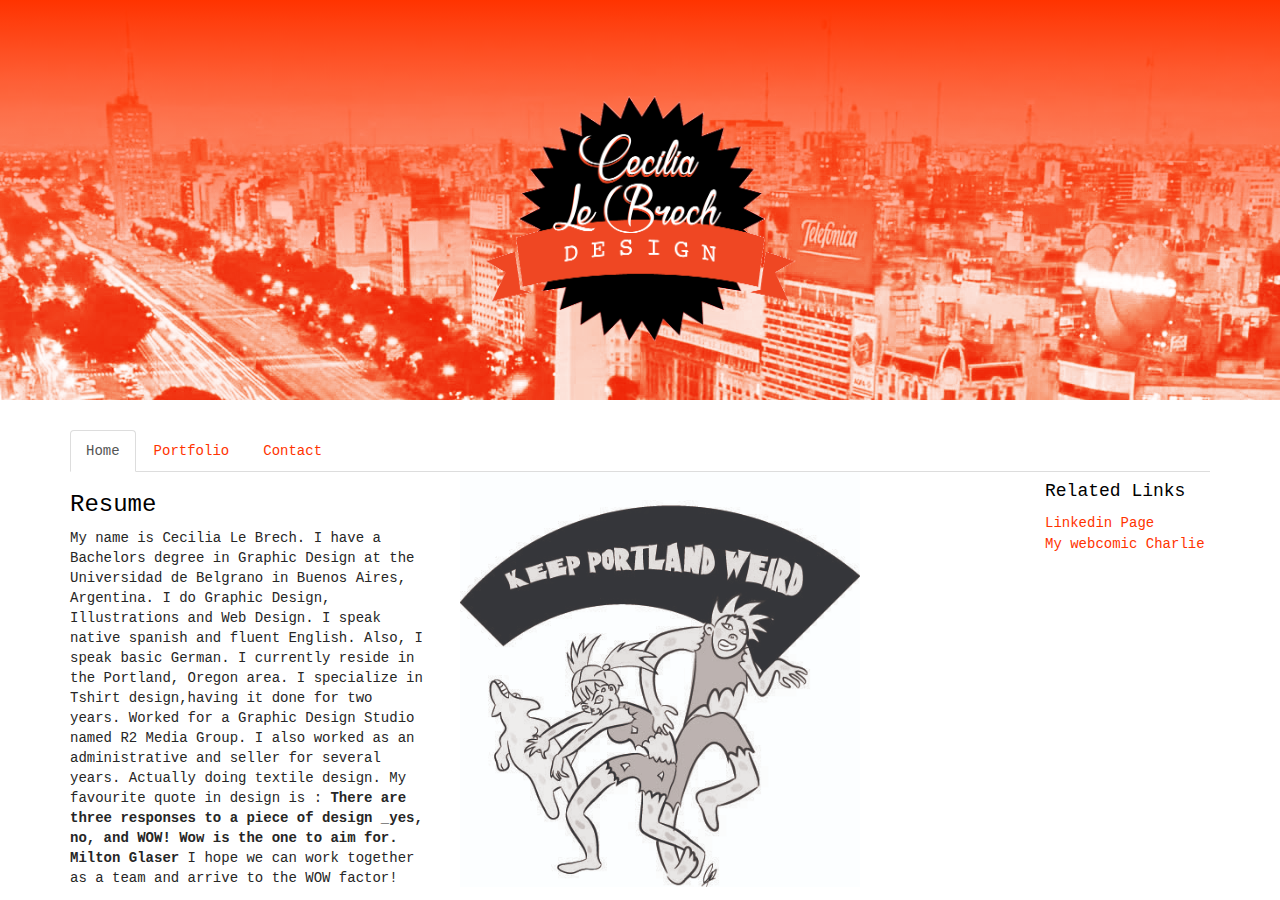
==== index.html @ 95444ef3 "Add initial files" ====
<!DOCTYPE html>
<html>
  <head>
    <link href="css/bootstrap.css" rel="stylesheet" type="text/css">
    <link href="css/styles.css" rel="stylesheet" type="text/css">
    <script src="js/jquery-1.12.0.js"></script>
    <script src="js/scripts.js"></script>
    <title>Cecilia Le Brech Design</title>
  </head>
  <body>
    <div class="jumbotron">
      <img id="logo" src="img/logo2.png" alt="logo"/>
   </div>
   <div class="container">
     <ul class="nav nav-tabs">
  <li role="presentation" class="active"><a href="index.html">Home</a></li>
  <li role="presentation"><a href="portfolio.html">Portfolio</a></li>
  <li role="presentation"><a href="contact.html">Contact</a></li>
</ul>
     <div class="row">
       <div class="col-md-4">

     <h3>Resume</h3>

     <p>My name is Cecilia Le Brech. I have a Bachelors degree in Graphic Design at the Universidad de Belgrano in Buenos Aires, Argentina. I do Graphic Design, Illustrations and Web Design. I speak native spanish and fluent English. Also, I speak basic German.
     I currently reside in the Portland, Oregon area.
     I specialize in Tshirt design,having it done for two years. Worked for a Graphic Design Studio named R2 Media Group. I also worked as an administrative and seller for several years. Actually doing textile design. My favourite quote in design is :<b> There are three responses to a piece of design _yes, no, and WOW! Wow is the one to aim for. Milton Glaser</b>
     I hope we can work together as a team and arrive to the WOW factor!</p>

 </div>
  <div class="col-md-6">
  <img class="zombie" src="img/zombies.jpg" alt="zombies"/>
  </div>



   <div class="col-md-2">

     <h4>Related Links</h4>
  
     <a href="https://www.linkedin.com/in/maria-cecilia-le-brech-784b39a4?trk=nav_responsive_tab_profile">Linkedin Page</a></br>
     <a href=" http://cecilialebrech.tumblr.com/">My webcomic Charlie</a>
 </div>
   </div>

   </div>



  </body>
</html>
---- css/styles.css ----
.jumbotron{
  height: 400px;
  background-image:linear-gradient(#ff3300, transparent 70%),
   url("../img/9dejulio.gif");
  color: white;
  text-align: center;
}
a{
  color: #ff3300;
  font-family: Courier;
}

h1{
  text-align: center;
  font-family: Courier;
  margin-top: 100px;
  text-shadow: 0 1px 1px rgba(0,0,0, .8);
  letter-spacing: 4px;

}
#logo{
  width: 400px;
  margin-top: -80px;
}
h3{
  color: black;
  font-family: Courier;
}

h4{
  color:black;
  font-family: Courier;
}

a{
  color: #ff3300;
  font-family: Courier;
}
.zombie{
  width:400px;

}
p{
  color:#262626;
  font-family:Courier;
}
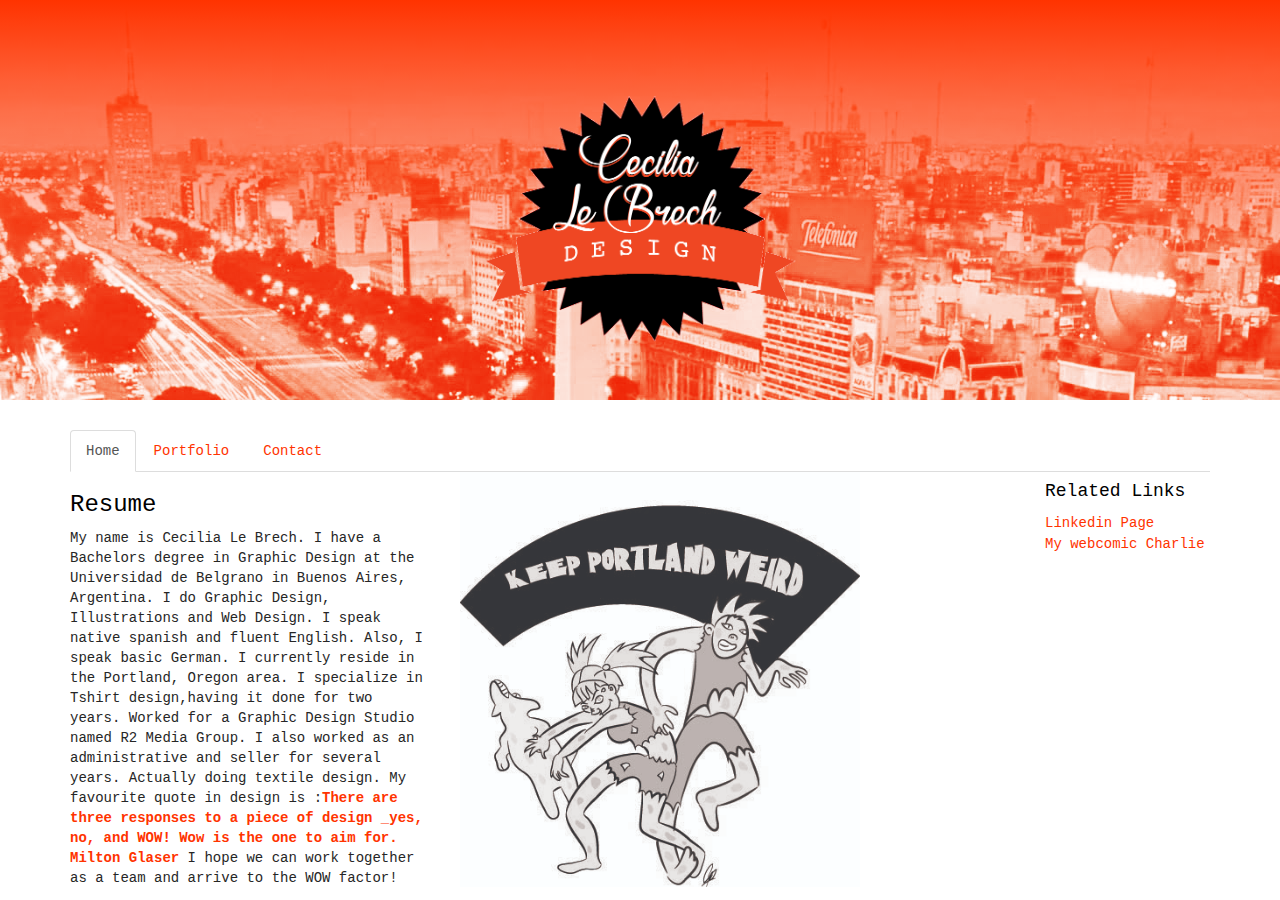
==== commit 094439fd: "Add contact form" ====
--- a/index.html
+++ b/index.html
@@ -24,7 +24,7 @@
 
      <p>My name is Cecilia Le Brech. I have a Bachelors degree in Graphic Design at the Universidad de Belgrano in Buenos Aires, Argentina. I do Graphic Design, Illustrations and Web Design. I speak native spanish and fluent English. Also, I speak basic German.
      I currently reside in the Portland, Oregon area.
-     I specialize in Tshirt design,having it done for two years. Worked for a Graphic Design Studio named R2 Media Group. I also worked as an administrative and seller for several years. Actually doing textile design. My favourite quote in design is :<b> There are three responses to a piece of design _yes, no, and WOW! Wow is the one to aim for. Milton Glaser</b>
+     I specialize in Tshirt design,having it done for two years. Worked for a Graphic Design Studio named R2 Media Group. I also worked as an administrative and seller for several years. Actually doing textile design. My favourite quote in design is :<b style="color:#ff3300">There are three responses to a piece of design _yes, no, and WOW! Wow is the one to aim for. Milton Glaser</b>
      I hope we can work together as a team and arrive to the WOW factor!</p>
 
  </div>
@@ -37,9 +37,9 @@
    <div class="col-md-2">
 
      <h4>Related Links</h4>
-  
-     <a href="https://www.linkedin.com/in/maria-cecilia-le-brech-784b39a4?trk=nav_responsive_tab_profile">Linkedin Page</a></br>
-     <a href=" http://cecilialebrech.tumblr.com/">My webcomic Charlie</a>
+
+     <a href="https://www.linkedin.com/in/maria-cecilia-le-brech-784b39a4?trk=nav_responsive_tab_profile" target="_blank">Linkedin Page</a></br>
+     <a href=" http://cecilialebrech.tumblr.com/" target="_blank">My webcomic Charlie</a>
  </div>
    </div>
 
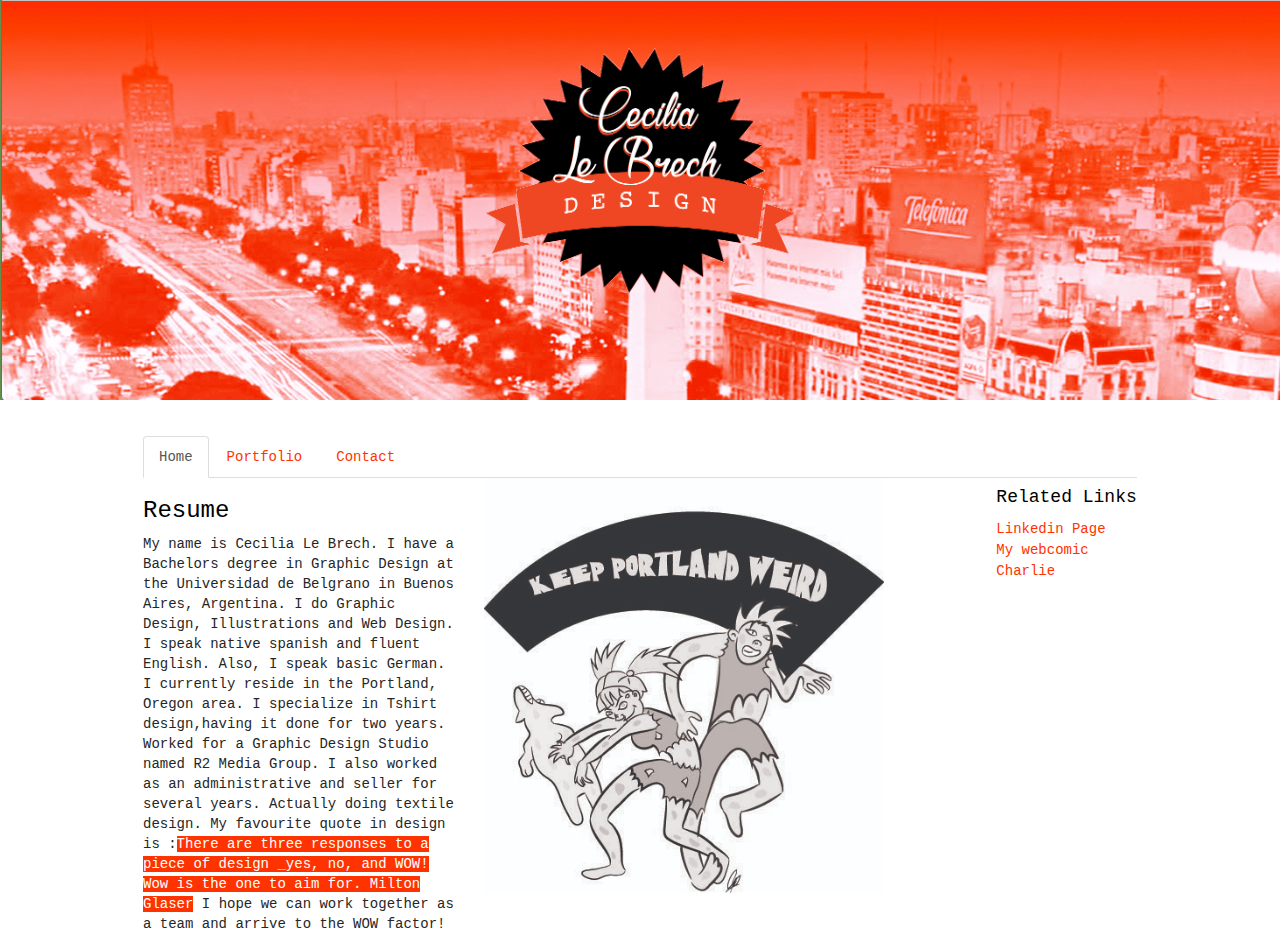
==== commit 02d7e186: "Add animations" ====
--- a/index.html
+++ b/index.html
@@ -3,14 +3,28 @@
   <head>
     <link href="css/bootstrap.css" rel="stylesheet" type="text/css">
     <link href="css/styles.css" rel="stylesheet" type="text/css">
+    <link rel="stylesheet" href="css/animations.css">
     <script src="js/jquery-1.12.0.js"></script>
     <script src="js/scripts.js"></script>
     <title>Cecilia Le Brech Design</title>
   </head>
   <body>
-    <div class="jumbotron">
-      <img id="logo" src="img/logo2.png" alt="logo"/>
-   </div>
+
+  <div id="cycler">
+
+    <img class="active" src="img/avenidados.gif"  src="img/avenidas.gif" alt="9dejulio"/>
+    <img src="img/citylights.gif" alt="Buenos Aires" />
+    <img src="img/salta.gif" alt="Salta" />
+    <img src="img/glaciar.gif" alt="Perito Moreno" />
+  </div>
+  <div id="logo_wrapper">
+  <img id="logo"class= "slideDown" src="img/logo2.png" alt="logo"/>
+  </div>
+
+
+
+
+
    <div class="container">
      <ul class="nav nav-tabs">
   <li role="presentation" class="active"><a href="index.html">Home</a></li>
@@ -24,7 +38,7 @@
 
      <p>My name is Cecilia Le Brech. I have a Bachelors degree in Graphic Design at the Universidad de Belgrano in Buenos Aires, Argentina. I do Graphic Design, Illustrations and Web Design. I speak native spanish and fluent English. Also, I speak basic German.
      I currently reside in the Portland, Oregon area.
-     I specialize in Tshirt design,having it done for two years. Worked for a Graphic Design Studio named R2 Media Group. I also worked as an administrative and seller for several years. Actually doing textile design. My favourite quote in design is :<b style="color:#ff3300">There are three responses to a piece of design _yes, no, and WOW! Wow is the one to aim for. Milton Glaser</b>
+     I specialize in Tshirt design,having it done for two years. Worked for a Graphic Design Studio named R2 Media Group. I also worked as an administrative and seller for several years. Actually doing textile design. My favourite quote in design is :<span style="background-color: #ff3300; color: white">There are three responses to a piece of design _yes, no, and WOW! Wow is the one to aim for. Milton Glaser</span>
      I hope we can work together as a team and arrive to the WOW factor!</p>
 
  </div>
--- a/css/styles.css
+++ b/css/styles.css
@@ -1,10 +1,14 @@
-.jumbotron{
-  height: 400px;
-  background-image:linear-gradient(#ff3300, transparent 70%),
-   url("../img/9dejulio.gif");
-  color: white;
+#logo{
+  width: 400px;
+  margin-top: -80px;
+  position: relative;
+  z-index: 4;
+
+}
+#logo_wrapper{
   text-align: center;
 }
+
 a{
   color: #ff3300;
   font-family: Courier;
@@ -18,13 +22,19 @@
   letter-spacing: 4px;
 
 }
-#logo{
-  width: 400px;
-  margin-top: -80px;
+
+.container{
+  width:80%;
+  margin: 0 auto;
+  position: relative;
+  margin-top: -50px;
+
 }
+
 h3{
   color: black;
   font-family: Courier;
+
 }
 
 h4{
@@ -43,4 +53,27 @@
 p{
   color:#262626;
   font-family:Courier;
+
 }
+
+
+/*//Slider//*/
+
+#cycler{
+
+  margin:0;
+  padding:0;
+  z-index:1;
+}
+#cycler img{
+  position: absolute;
+  z-index:1;
+  margin:0;
+  padding:0;
+
+}
+#cycler img.active{
+  z-index:3;
+  margin: 0;
+  padding: 0;
+}
--- a/css/animations.css
+++ b/css/animations.css
@@ -0,0 +1,1126 @@
+/*
+==============================================
+CSS3 ANIMATION CHEAT SHEET
+==============================================
+
+Made by Justin Aguilar
+
+www.justinaguilar.com/animations/
+
+Questions, comments, concerns, love letters:
+justin@justinaguilar.com
+==============================================
+*/
+
+/*
+==============================================
+slideDown
+==============================================
+*/
+
+
+.slideDown{
+	animation-name: slideDown;
+	-webkit-animation-name: slideDown;
+
+	animation-duration: 1s;
+	-webkit-animation-duration: 1s;
+
+	animation-timing-function: ease;
+	-webkit-animation-timing-function: ease;
+
+	visibility: visible !important;
+}
+
+@keyframes slideDown {
+	0% {
+		transform: translateY(-100%);
+	}
+	50%{
+		transform: translateY(8%);
+	}
+	65%{
+		transform: translateY(-4%);
+	}
+	80%{
+		transform: translateY(4%);
+	}
+	95%{
+		transform: translateY(-2%);
+	}
+	100% {
+		transform: translateY(0%);
+	}
+}
+
+@-webkit-keyframes slideDown {
+	0% {
+		-webkit-transform: translateY(-100%);
+	}
+	50%{
+		-webkit-transform: translateY(8%);
+	}
+	65%{
+		-webkit-transform: translateY(-4%);
+	}
+	80%{
+		-webkit-transform: translateY(4%);
+	}
+	95%{
+		-webkit-transform: translateY(-2%);
+	}
+	100% {
+		-webkit-transform: translateY(0%);
+	}
+}
+
+/*
+==============================================
+slideUp
+==============================================
+*/
+
+
+.slideUp{
+	animation-name: slideUp;
+	-webkit-animation-name: slideUp;
+
+	animation-duration: 1s;
+	-webkit-animation-duration: 1s;
+
+	animation-timing-function: ease;
+	-webkit-animation-timing-function: ease;
+
+	visibility: visible !important;
+}
+
+@keyframes slideUp {
+	0% {
+		transform: translateY(100%);
+	}
+	50%{
+		transform: translateY(-8%);
+	}
+	65%{
+		transform: translateY(4%);
+	}
+	80%{
+		transform: translateY(-4%);
+	}
+	95%{
+		transform: translateY(2%);
+	}
+	100% {
+		transform: translateY(0%);
+	}
+}
+
+@-webkit-keyframes slideUp {
+	0% {
+		-webkit-transform: translateY(100%);
+	}
+	50%{
+		-webkit-transform: translateY(-8%);
+	}
+	65%{
+		-webkit-transform: translateY(4%);
+	}
+	80%{
+		-webkit-transform: translateY(-4%);
+	}
+	95%{
+		-webkit-transform: translateY(2%);
+	}
+	100% {
+		-webkit-transform: translateY(0%);
+	}
+}
+
+/*
+==============================================
+slideLeft
+==============================================
+*/
+
+
+.slideLeft{
+	animation-name: slideLeft;
+	-webkit-animation-name: slideLeft;
+
+	animation-duration: 1s;
+	-webkit-animation-duration: 1s;
+
+	animation-timing-function: ease-in-out;
+	-webkit-animation-timing-function: ease-in-out;
+
+	visibility: visible !important;
+}
+
+@keyframes slideLeft {
+	0% {
+		transform: translateX(150%);
+	}
+	50%{
+		transform: translateX(-8%);
+	}
+	65%{
+		transform: translateX(4%);
+	}
+	80%{
+		transform: translateX(-4%);
+	}
+	95%{
+		transform: translateX(2%);
+	}
+	100% {
+		transform: translateX(0%);
+	}
+}
+
+@-webkit-keyframes slideLeft {
+	0% {
+		-webkit-transform: translateX(150%);
+	}
+	50%{
+		-webkit-transform: translateX(-8%);
+	}
+	65%{
+		-webkit-transform: translateX(4%);
+	}
+	80%{
+		-webkit-transform: translateX(-4%);
+	}
+	95%{
+		-webkit-transform: translateX(2%);
+	}
+	100% {
+		-webkit-transform: translateX(0%);
+	}
+}
+
+/*
+==============================================
+slideRight
+==============================================
+*/
+
+
+.slideRight{
+	animation-name: slideRight;
+	-webkit-animation-name: slideRight;
+
+	animation-duration: 1s;
+	-webkit-animation-duration: 1s;
+
+	animation-timing-function: ease-in-out;
+	-webkit-animation-timing-function: ease-in-out;
+
+	visibility: visible !important;
+}
+
+@keyframes slideRight {
+	0% {
+		transform: translateX(-150%);
+	}
+	50%{
+		transform: translateX(8%);
+	}
+	65%{
+		transform: translateX(-4%);
+	}
+	80%{
+		transform: translateX(4%);
+	}
+	95%{
+		transform: translateX(-2%);
+	}
+	100% {
+		transform: translateX(0%);
+	}
+}
+
+@-webkit-keyframes slideRight {
+	0% {
+		-webkit-transform: translateX(-150%);
+	}
+	50%{
+		-webkit-transform: translateX(8%);
+	}
+	65%{
+		-webkit-transform: translateX(-4%);
+	}
+	80%{
+		-webkit-transform: translateX(4%);
+	}
+	95%{
+		-webkit-transform: translateX(-2%);
+	}
+	100% {
+		-webkit-transform: translateX(0%);
+	}
+}
+
+/*
+==============================================
+slideExpandUp
+==============================================
+*/
+
+
+.slideExpandUp{
+	animation-name: slideExpandUp;
+	-webkit-animation-name: slideExpandUp;
+
+	animation-duration: 1.6s;
+	-webkit-animation-duration: 1.6s;
+
+	animation-timing-function: ease-out;
+	-webkit-animation-timing-function: ease -out;
+
+	visibility: visible !important;
+}
+
+@keyframes slideExpandUp {
+	0% {
+		transform: translateY(100%) scaleX(0.5);
+	}
+	30%{
+		transform: translateY(-8%) scaleX(0.5);
+	}
+	40%{
+		transform: translateY(2%) scaleX(0.5);
+	}
+	50%{
+		transform: translateY(0%) scaleX(1.1);
+	}
+	60%{
+		transform: translateY(0%) scaleX(0.9);
+	}
+	70% {
+		transform: translateY(0%) scaleX(1.05);
+	}
+	80%{
+		transform: translateY(0%) scaleX(0.95);
+	}
+	90% {
+		transform: translateY(0%) scaleX(1.02);
+	}
+	100%{
+		transform: translateY(0%) scaleX(1);
+	}
+}
+
+@-webkit-keyframes slideExpandUp {
+	0% {
+		-webkit-transform: translateY(100%) scaleX(0.5);
+	}
+	30%{
+		-webkit-transform: translateY(-8%) scaleX(0.5);
+	}
+	40%{
+		-webkit-transform: translateY(2%) scaleX(0.5);
+	}
+	50%{
+		-webkit-transform: translateY(0%) scaleX(1.1);
+	}
+	60%{
+		-webkit-transform: translateY(0%) scaleX(0.9);
+	}
+	70% {
+		-webkit-transform: translateY(0%) scaleX(1.05);
+	}
+	80%{
+		-webkit-transform: translateY(0%) scaleX(0.95);
+	}
+	90% {
+		-webkit-transform: translateY(0%) scaleX(1.02);
+	}
+	100%{
+		-webkit-transform: translateY(0%) scaleX(1);
+	}
+}
+
+/*
+==============================================
+expandUp
+==============================================
+*/
+
+
+.expandUp{
+	animation-name: expandUp;
+	-webkit-animation-name: expandUp;
+
+	animation-duration: 0.7s;
+	-webkit-animation-duration: 0.7s;
+
+	animation-timing-function: ease;
+	-webkit-animation-timing-function: ease;
+
+	visibility: visible !important;
+}
+
+@keyframes expandUp {
+	0% {
+		transform: translateY(100%) scale(0.6) scaleY(0.5);
+	}
+	60%{
+		transform: translateY(-7%) scaleY(1.12);
+	}
+	75%{
+		transform: translateY(3%);
+	}
+	100% {
+		transform: translateY(0%) scale(1) scaleY(1);
+	}
+}
+
+@-webkit-keyframes expandUp {
+	0% {
+		-webkit-transform: translateY(100%) scale(0.6) scaleY(0.5);
+	}
+	60%{
+		-webkit-transform: translateY(-7%) scaleY(1.12);
+	}
+	75%{
+		-webkit-transform: translateY(3%);
+	}
+	100% {
+		-webkit-transform: translateY(0%) scale(1) scaleY(1);
+	}
+}
+
+/*
+==============================================
+fadeIn
+==============================================
+*/
+
+.fadeIn{
+	animation-name: fadeIn;
+	-webkit-animation-name: fadeIn;
+
+	animation-duration: 1.5s;
+	-webkit-animation-duration: 1.5s;
+
+	animation-timing-function: ease-in-out;
+	-webkit-animation-timing-function: ease-in-out;
+
+	visibility: visible !important;
+}
+
+@keyframes fadeIn {
+	0% {
+		transform: scale(0);
+		opacity: 0.0;
+	}
+	60% {
+		transform: scale(1.1);
+	}
+	80% {
+		transform: scale(0.9);
+		opacity: 1;
+	}
+	100% {
+		transform: scale(1);
+		opacity: 1;
+	}
+}
+
+@-webkit-keyframes fadeIn {
+	0% {
+		-webkit-transform: scale(0);
+		opacity: 0.0;
+	}
+	60% {
+		-webkit-transform: scale(1.1);
+	}
+	80% {
+		-webkit-transform: scale(0.9);
+		opacity: 1;
+	}
+	100% {
+		-webkit-transform: scale(1);
+		opacity: 1;
+	}
+}
+
+/*
+==============================================
+expandOpen
+==============================================
+*/
+
+
+.expandOpen{
+	animation-name: expandOpen;
+	-webkit-animation-name: expandOpen;
+
+	animation-duration: 1.2s;
+	-webkit-animation-duration: 1.2s;
+
+	animation-timing-function: ease-out;
+	-webkit-animation-timing-function: ease-out;
+
+	visibility: visible !important;
+}
+
+@keyframes expandOpen {
+	0% {
+		transform: scale(1.8);
+	}
+	50% {
+		transform: scale(0.95);
+	}
+	80% {
+		transform: scale(1.05);
+	}
+	90% {
+		transform: scale(0.98);
+	}
+	100% {
+		transform: scale(1);
+	}
+}
+
+@-webkit-keyframes expandOpen {
+	0% {
+		-webkit-transform: scale(1.8);
+	}
+	50% {
+		-webkit-transform: scale(0.95);
+	}
+	80% {
+		-webkit-transform: scale(1.05);
+	}
+	90% {
+		-webkit-transform: scale(0.98);
+	}
+	100% {
+		-webkit-transform: scale(1);
+	}
+}
+
+/*
+==============================================
+bigEntrance
+==============================================
+*/
+
+
+.bigEntrance{
+	animation-name: bigEntrance;
+	-webkit-animation-name: bigEntrance;
+
+	animation-duration: 1.6s;
+	-webkit-animation-duration: 1.6s;
+
+	animation-timing-function: ease-out;
+	-webkit-animation-timing-function: ease-out;
+
+	visibility: visible !important;
+}
+
+@keyframes bigEntrance {
+	0% {
+		transform: scale(0.3) rotate(6deg) translateX(-30%) translateY(30%);
+		opacity: 0.2;
+	}
+	30% {
+		transform: scale(1.03) rotate(-2deg) translateX(2%) translateY(-2%);
+		opacity: 1;
+	}
+	45% {
+		transform: scale(0.98) rotate(1deg) translateX(0%) translateY(0%);
+		opacity: 1;
+	}
+	60% {
+		transform: scale(1.01) rotate(-1deg) translateX(0%) translateY(0%);
+		opacity: 1;
+	}
+	75% {
+		transform: scale(0.99) rotate(1deg) translateX(0%) translateY(0%);
+		opacity: 1;
+	}
+	90% {
+		transform: scale(1.01) rotate(0deg) translateX(0%) translateY(0%);
+		opacity: 1;
+	}
+	100% {
+		transform: scale(1) rotate(0deg) translateX(0%) translateY(0%);
+		opacity: 1;
+	}
+}
+
+@-webkit-keyframes bigEntrance {
+	0% {
+		-webkit-transform: scale(0.3) rotate(6deg) translateX(-30%) translateY(30%);
+		opacity: 0.2;
+	}
+	30% {
+		-webkit-transform: scale(1.03) rotate(-2deg) translateX(2%) translateY(-2%);
+		opacity: 1;
+	}
+	45% {
+		-webkit-transform: scale(0.98) rotate(1deg) translateX(0%) translateY(0%);
+		opacity: 1;
+	}
+	60% {
+		-webkit-transform: scale(1.01) rotate(-1deg) translateX(0%) translateY(0%);
+		opacity: 1;
+	}
+	75% {
+		-webkit-transform: scale(0.99) rotate(1deg) translateX(0%) translateY(0%);
+		opacity: 1;
+	}
+	90% {
+		-webkit-transform: scale(1.01) rotate(0deg) translateX(0%) translateY(0%);
+		opacity: 1;
+	}
+	100% {
+		-webkit-transform: scale(1) rotate(0deg) translateX(0%) translateY(0%);
+		opacity: 1;
+	}
+}
+
+/*
+==============================================
+hatch
+==============================================
+*/
+
+.hatch{
+	animation-name: hatch;
+	-webkit-animation-name: hatch;
+
+	animation-duration: 2s;
+	-webkit-animation-duration: 2s;
+
+	animation-timing-function: ease-in-out;
+	-webkit-animation-timing-function: ease-in-out;
+
+	transform-origin: 50% 100%;
+	-ms-transform-origin: 50% 100%;
+	-webkit-transform-origin: 50% 100%;
+
+	visibility: visible !important;
+}
+
+@keyframes hatch {
+	0% {
+		transform: rotate(0deg) scaleY(0.6);
+	}
+	20% {
+		transform: rotate(-2deg) scaleY(1.05);
+	}
+	35% {
+		transform: rotate(2deg) scaleY(1);
+	}
+	50% {
+		transform: rotate(-2deg);
+	}
+	65% {
+		transform: rotate(1deg);
+	}
+	80% {
+		transform: rotate(-1deg);
+	}
+	100% {
+		transform: rotate(0deg);
+	}
+}
+
+@-webkit-keyframes hatch {
+	0% {
+		-webkit-transform: rotate(0deg) scaleY(0.6);
+	}
+	20% {
+		-webkit-transform: rotate(-2deg) scaleY(1.05);
+	}
+	35% {
+		-webkit-transform: rotate(2deg) scaleY(1);
+	}
+	50% {
+		-webkit-transform: rotate(-2deg);
+	}
+	65% {
+		-webkit-transform: rotate(1deg);
+	}
+	80% {
+		-webkit-transform: rotate(-1deg);
+	}
+	100% {
+		-webkit-transform: rotate(0deg);
+	}
+}
+
+
+/*
+==============================================
+bounce
+==============================================
+*/
+
+
+.bounce{
+	animation-name: bounce;
+	-webkit-animation-name: bounce;
+
+	animation-duration: 1.6s;
+	-webkit-animation-duration: 1.6s;
+
+	animation-timing-function: ease;
+	-webkit-animation-timing-function: ease;
+
+	transform-origin: 50% 100%;
+	-ms-transform-origin: 50% 100%;
+	-webkit-transform-origin: 50% 100%;
+}
+
+@keyframes bounce {
+	0% {
+		transform: translateY(0%) scaleY(0.6);
+	}
+	60%{
+		transform: translateY(-100%) scaleY(1.1);
+	}
+	70%{
+		transform: translateY(0%) scaleY(0.95) scaleX(1.05);
+	}
+	80%{
+		transform: translateY(0%) scaleY(1.05) scaleX(1);
+	}
+	90%{
+		transform: translateY(0%) scaleY(0.95) scaleX(1);
+	}
+	100%{
+		transform: translateY(0%) scaleY(1) scaleX(1);
+	}
+}
+
+@-webkit-keyframes bounce {
+	0% {
+		-webkit-transform: translateY(0%) scaleY(0.6);
+	}
+	60%{
+		-webkit-transform: translateY(-100%) scaleY(1.1);
+	}
+	70%{
+		-webkit-transform: translateY(0%) scaleY(0.95) scaleX(1.05);
+	}
+	80%{
+		-webkit-transform: translateY(0%) scaleY(1.05) scaleX(1);
+	}
+	90%{
+		-webkit-transform: translateY(0%) scaleY(0.95) scaleX(1);
+	}
+	100%{
+		-webkit-transform: translateY(0%) scaleY(1) scaleX(1);
+	}
+}
+
+
+/*
+==============================================
+pulse
+==============================================
+*/
+
+.pulse{
+	animation-name: pulse;
+	-webkit-animation-name: pulse;
+
+	animation-duration: 1.5s;
+	-webkit-animation-duration: 1.5s;
+
+	animation-iteration-count: infinite;
+	-webkit-animation-iteration-count: infinite;
+}
+
+@keyframes pulse {
+	0% {
+		transform: scale(0.9);
+		opacity: 0.7;
+	}
+	50% {
+		transform: scale(1);
+		opacity: 1;
+	}
+	100% {
+		transform: scale(0.9);
+		opacity: 0.7;
+	}
+}
+
+@-webkit-keyframes pulse {
+	0% {
+		-webkit-transform: scale(0.95);
+		opacity: 0.7;
+	}
+	50% {
+		-webkit-transform: scale(1);
+		opacity: 1;
+	}
+	100% {
+		-webkit-transform: scale(0.95);
+		opacity: 0.7;
+	}
+}
+
+/*
+==============================================
+floating
+==============================================
+*/
+
+.floating{
+	animation-name: floating;
+	-webkit-animation-name: floating;
+
+	animation-duration: 1.5s;
+	-webkit-animation-duration: 1.5s;
+
+	animation-iteration-count: infinite;
+	-webkit-animation-iteration-count: infinite;
+}
+
+@keyframes floating {
+	0% {
+		transform: translateY(0%);
+	}
+	50% {
+		transform: translateY(8%);
+	}
+	100% {
+		transform: translateY(0%);
+	}
+}
+
+@-webkit-keyframes floating {
+	0% {
+		-webkit-transform: translateY(0%);
+	}
+	50% {
+		-webkit-transform: translateY(8%);
+	}
+	100% {
+		-webkit-transform: translateY(0%);
+	}
+}
+
+/*
+==============================================
+tossing
+==============================================
+*/
+
+.tossing{
+	animation-name: tossing;
+	-webkit-animation-name: tossing;
+
+	animation-duration: 2.5s;
+	-webkit-animation-duration: 2.5s;
+
+	animation-iteration-count: infinite;
+	-webkit-animation-iteration-count: infinite;
+}
+
+@keyframes tossing {
+	0% {
+		transform: rotate(-4deg);
+	}
+	50% {
+		transform: rotate(4deg);
+	}
+	100% {
+		transform: rotate(-4deg);
+	}
+}
+
+@-webkit-keyframes tossing {
+	0% {
+		-webkit-transform: rotate(-4deg);
+	}
+	50% {
+		-webkit-transform: rotate(4deg);
+	}
+	100% {
+		-webkit-transform: rotate(-4deg);
+	}
+}
+
+/*
+==============================================
+pullUp
+==============================================
+*/
+
+.pullUp{
+	animation-name: pullUp;
+	-webkit-animation-name: pullUp;
+
+	animation-duration: 1.1s;
+	-webkit-animation-duration: 1.1s;
+
+	animation-timing-function: ease-out;
+	-webkit-animation-timing-function: ease-out;
+
+	transform-origin: 50% 100%;
+	-ms-transform-origin: 50% 100%;
+	-webkit-transform-origin: 50% 100%;
+}
+
+@keyframes pullUp {
+	0% {
+		transform: scaleY(0.1);
+	}
+	40% {
+		transform: scaleY(1.02);
+	}
+	60% {
+		transform: scaleY(0.98);
+	}
+	80% {
+		transform: scaleY(1.01);
+	}
+	100% {
+		transform: scaleY(0.98);
+	}
+	80% {
+		transform: scaleY(1.01);
+	}
+	100% {
+		transform: scaleY(1);
+	}
+}
+
+@-webkit-keyframes pullUp {
+	0% {
+		-webkit-transform: scaleY(0.1);
+	}
+	40% {
+		-webkit-transform: scaleY(1.02);
+	}
+	60% {
+		-webkit-transform: scaleY(0.98);
+	}
+	80% {
+		-webkit-transform: scaleY(1.01);
+	}
+	100% {
+		-webkit-transform: scaleY(0.98);
+	}
+	80% {
+		-webkit-transform: scaleY(1.01);
+	}
+	100% {
+		-webkit-transform: scaleY(1);
+	}
+}
+
+/*
+==============================================
+pullDown
+==============================================
+*/
+
+.pullDown{
+	animation-name: pullDown;
+	-webkit-animation-name: pullDown;
+
+	animation-duration: 1.1s;
+	-webkit-animation-duration: 1.1s;
+
+	animation-timing-function: ease-out;
+	-webkit-animation-timing-function: ease-out;
+
+	transform-origin: 50% 0%;
+	-ms-transform-origin: 50% 0%;
+	-webkit-transform-origin: 50% 0%;
+}
+
+@keyframes pullDown {
+	0% {
+		transform: scaleY(0.1);
+	}
+	40% {
+		transform: scaleY(1.02);
+	}
+	60% {
+		transform: scaleY(0.98);
+	}
+	80% {
+		transform: scaleY(1.01);
+	}
+	100% {
+		transform: scaleY(0.98);
+	}
+	80% {
+		transform: scaleY(1.01);
+	}
+	100% {
+		transform: scaleY(1);
+	}
+}
+
+@-webkit-keyframes pullDown {
+	0% {
+		-webkit-transform: scaleY(0.1);
+	}
+	40% {
+		-webkit-transform: scaleY(1.02);
+	}
+	60% {
+		-webkit-transform: scaleY(0.98);
+	}
+	80% {
+		-webkit-transform: scaleY(1.01);
+	}
+	100% {
+		-webkit-transform: scaleY(0.98);
+	}
+	80% {
+		-webkit-transform: scaleY(1.01);
+	}
+	100% {
+		-webkit-transform: scaleY(1);
+	}
+}
+
+/*
+==============================================
+stretchLeft
+==============================================
+*/
+
+.stretchLeft{
+	animation-name: stretchLeft;
+	-webkit-animation-name: stretchLeft;
+
+	animation-duration: 1.5s;
+	-webkit-animation-duration: 1.5s;
+
+	animation-timing-function: ease-out;
+	-webkit-animation-timing-function: ease-out;
+
+	transform-origin: 100% 0%;
+	-ms-transform-origin: 100% 0%;
+	-webkit-transform-origin: 100% 0%;
+}
+
+@keyframes stretchLeft {
+	0% {
+		transform: scaleX(0.3);
+	}
+	40% {
+		transform: scaleX(1.02);
+	}
+	60% {
+		transform: scaleX(0.98);
+	}
+	80% {
+		transform: scaleX(1.01);
+	}
+	100% {
+		transform: scaleX(0.98);
+	}
+	80% {
+		transform: scaleX(1.01);
+	}
+	100% {
+		transform: scaleX(1);
+	}
+}
+
+@-webkit-keyframes stretchLeft {
+	0% {
+		-webkit-transform: scaleX(0.3);
+	}
+	40% {
+		-webkit-transform: scaleX(1.02);
+	}
+	60% {
+		-webkit-transform: scaleX(0.98);
+	}
+	80% {
+		-webkit-transform: scaleX(1.01);
+	}
+	100% {
+		-webkit-transform: scaleX(0.98);
+	}
+	80% {
+		-webkit-transform: scaleX(1.01);
+	}
+	100% {
+		-webkit-transform: scaleX(1);
+	}
+}
+
+/*
+==============================================
+stretchRight
+==============================================
+*/
+
+.stretchRight{
+	animation-name: stretchRight;
+	-webkit-animation-name: stretchRight;
+
+	animation-duration: 1.5s;
+	-webkit-animation-duration: 1.5s;
+
+	animation-timing-function: ease-out;
+	-webkit-animation-timing-function: ease-out;
+
+	transform-origin: 0% 0%;
+	-ms-transform-origin: 0% 0%;
+	-webkit-transform-origin: 0% 0%;
+}
+
+@keyframes stretchRight {
+	0% {
+		transform: scaleX(0.3);
+	}
+	40% {
+		transform: scaleX(1.02);
+	}
+	60% {
+		transform: scaleX(0.98);
+	}
+	80% {
+		transform: scaleX(1.01);
+	}
+	100% {
+		transform: scaleX(0.98);
+	}
+	80% {
+		transform: scaleX(1.01);
+	}
+	100% {
+		transform: scaleX(1);
+	}
+}
+
+@-webkit-keyframes stretchRight {
+	0% {
+		-webkit-transform: scaleX(0.3);
+	}
+	40% {
+		-webkit-transform: scaleX(1.02);
+	}
+	60% {
+		-webkit-transform: scaleX(0.98);
+	}
+	80% {
+		-webkit-transform: scaleX(1.01);
+	}
+	100% {
+		-webkit-transform: scaleX(0.98);
+	}
+	80% {
+		-webkit-transform: scaleX(1.01);
+	}
+	100% {
+		-webkit-transform: scaleX(1);
+	}
+}
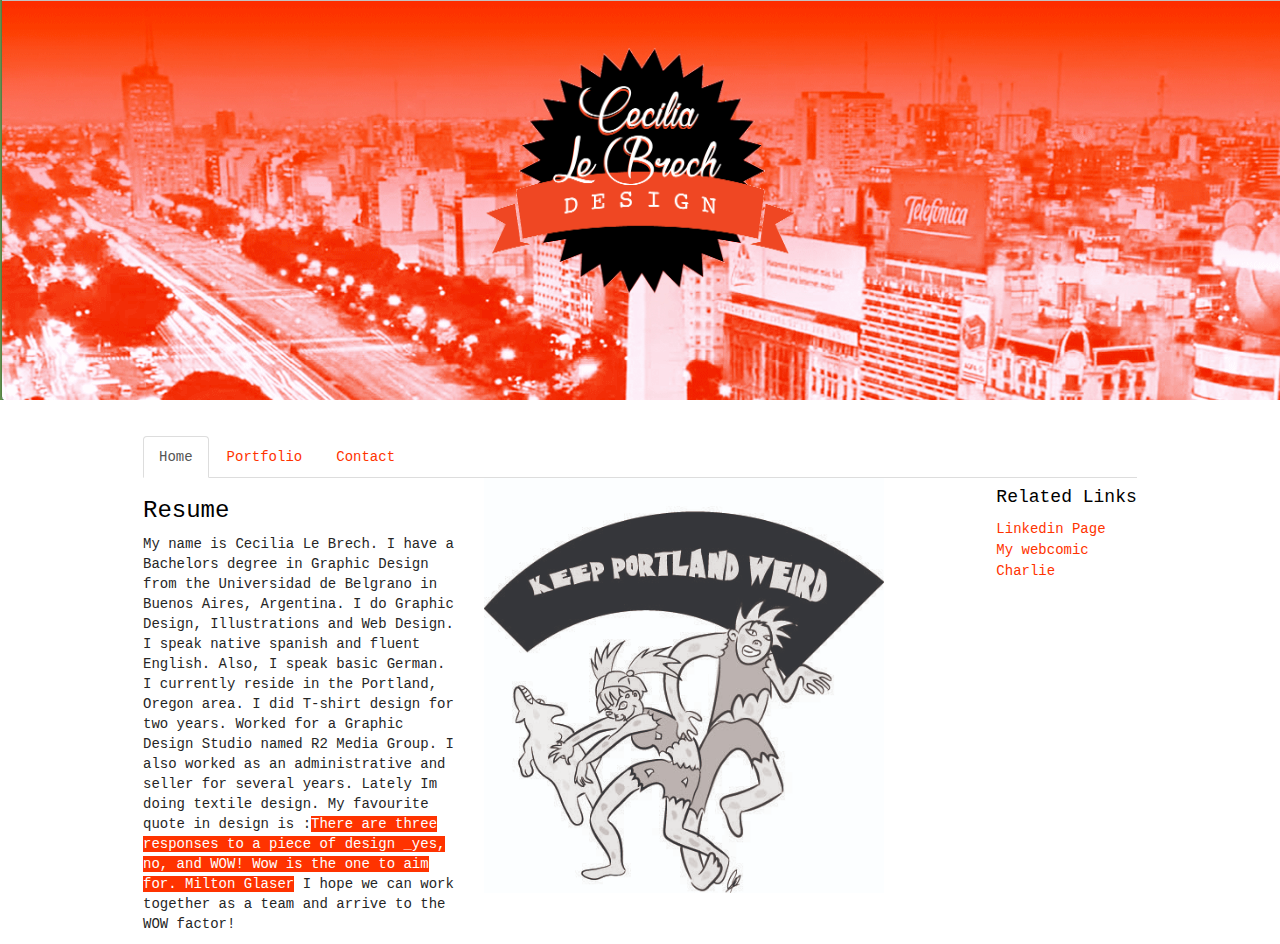
==== commit 56596d6a: "Change text" ====
--- a/index.html
+++ b/index.html
@@ -36,9 +36,9 @@
 
      <h3>Resume</h3>
 
-     <p>My name is Cecilia Le Brech. I have a Bachelors degree in Graphic Design at the Universidad de Belgrano in Buenos Aires, Argentina. I do Graphic Design, Illustrations and Web Design. I speak native spanish and fluent English. Also, I speak basic German.
+     <p>My name is Cecilia Le Brech. I have a Bachelors degree in Graphic Design from the Universidad de Belgrano in Buenos Aires, Argentina. I do Graphic Design, Illustrations and Web Design. I speak native spanish and fluent English. Also, I speak basic German.
      I currently reside in the Portland, Oregon area.
-     I specialize in Tshirt design,having it done for two years. Worked for a Graphic Design Studio named R2 Media Group. I also worked as an administrative and seller for several years. Actually doing textile design. My favourite quote in design is :<span style="background-color: #ff3300; color: white">There are three responses to a piece of design _yes, no, and WOW! Wow is the one to aim for. Milton Glaser</span>
+     I did T-shirt design for two years. Worked for a Graphic Design Studio named R2 Media Group. I also worked as an administrative and seller for several years. Lately Im doing textile design. My favourite quote in design is :<span style="background-color: #ff3300; color: white">There are three responses to a piece of design _yes, no, and WOW! Wow is the one to aim for. Milton Glaser</span>
      I hope we can work together as a team and arrive to the WOW factor!</p>
 
  </div>
